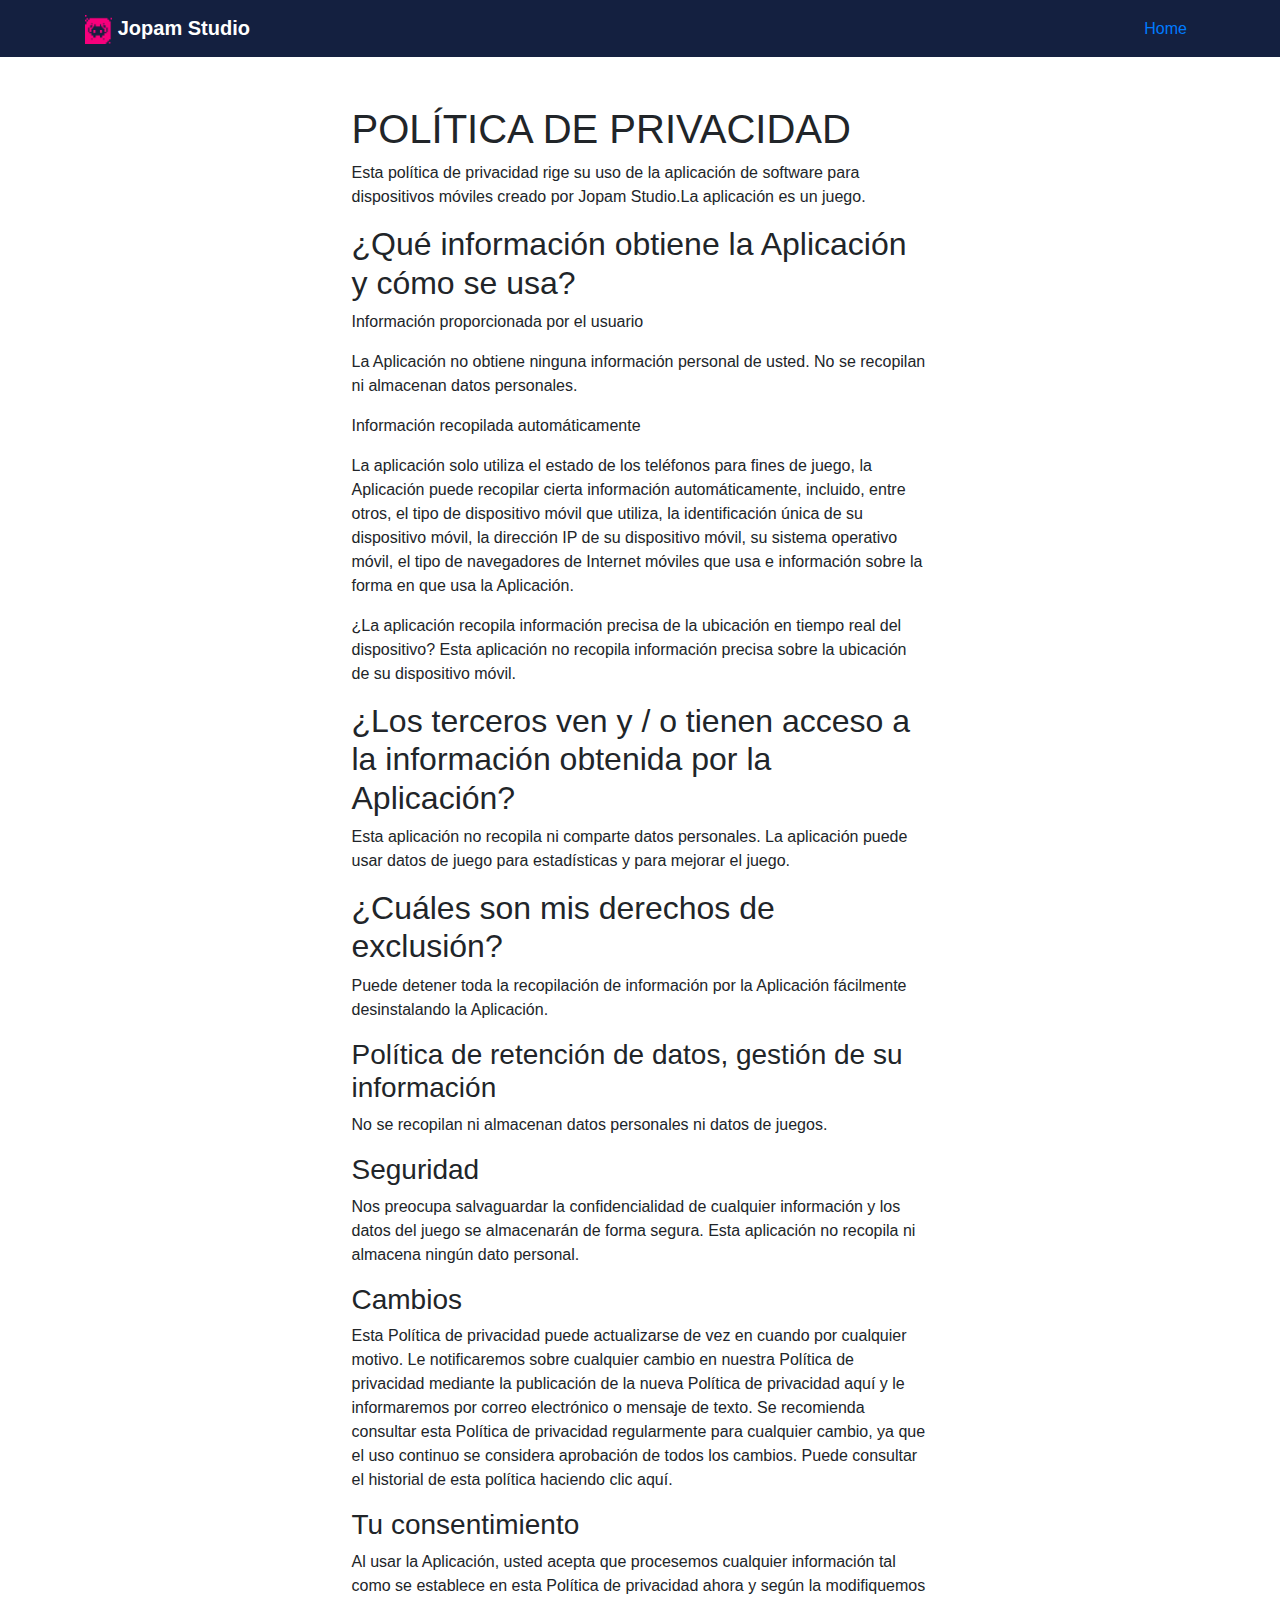
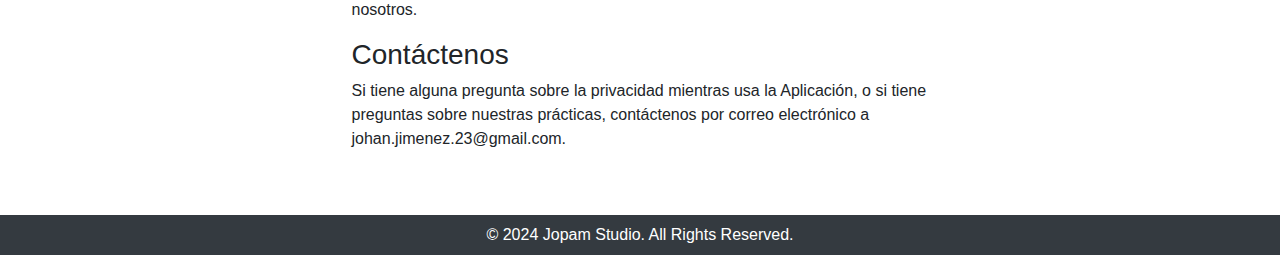
==== pages/policy.html @ e17bd19c "`chore: Update Google tag configuration in index.html and policy.html`" ====
<!DOCTYPE html>
<html lang="es">
  <head>
    <meta charset="UTF-8" />
    <meta name="viewport" content="width=device-width, initial-scale=1.0" />
    <meta http-equiv="X-UA-Compatible" content="ie=edge" />

    <!-- Etiquetas para mostrar descripción cuando se comparte la página -->
    <!-- para que aparesca en linkedin -->
    <meta property="og:title" content="Mangú Games Page" />
    <meta
      property="og:image"
      content="//johanjimenex.github.io/NolansGalaxyWeb/images/jopam_studio_logo.png"
    />
    <meta
      name="description"
      content="Descarga Nolan's Galaxy en tus dispositivo móvil o tablet, desde tu tienda de aplicaciones, disponible para Android y Iphone."
    />
    <meta
      property="og:description"
      content="Descarga Nolan's Galaxy en tus dispositivo móvil o tablet, desde tu tienda de aplicaciones, disponible para Android y Iphone."
    />
    <meta
      property="og:url"
      content="https://johanjimenex.github.io/NolansGalaxyWeb"
    />

    <link rel="icon" type="image/png" href="./images/favicon.png" />
    <title>Jopam Studio</title>

    <!-- FONT AWESOME CSS FOR ICON -->
    <link
      rel="stylesheet"
      href="https://cdnjs.cloudflare.com/ajax/libs/font-awesome/5.15.3/css/all.min.css"
    />
    <!-- <link rel="stylesheet" href="../css/style.css" /> -->
    <link rel="stylesheet" href="../css/bootstrap.css" />
  </head>

  <!-- Google tag (gtag.js) -->
  <script
    async
    src="https://www.googletagmanager.com/gtag/js?id=G-SDJTGJWL7X"
  ></script>
  <script>
    window.dataLayer = window.dataLayer || [];
    function gtag() {
      dataLayer.push(arguments);
    }
    gtag("js", new Date());

    gtag("config", "G-SDJTGJWL7X");
    
  </script>

  <body>
    <!-- NAVA BAR -->
    <nav class="navbar navbar-expand-lg" style="background-color: #142040">
      <div class="container">
        <a class="navbar-brand" href="../index.html">
          <img src="../images/favicon.png" style="width: 1.7rem" />
          <span class="text-white"><strong>Jopam</strong></span>
          <span class="text-white"> <strong>Studio</strong></span>
        </a>

        <button
          class="navbar-toggler"
          type="button"
          data-toggle="collapse"
          data-target="#navbarNav"
          aria-controls="navbarNav"
          aria-expanded="false"
          aria-label="Toggle navigation"
        >
          <span class="navbar-toggler-icon"></span>
        </button>

        <div class="collapse navbar-collapse" id="navbarNav">
          <ul class="navbar-nav ml-auto">
            <li class="nav-item active">
              <a class="nav-link" href="../index.html">Home</a>
            </li>
          </ul>
        </div>
      </div>
    </nav>

    <article class="row my-5 px-5">
      <div class="col-md-6 col-12 mx-auto">
        <h1>POLÍTICA DE PRIVACIDAD</h1>

        <p>
          Esta política de privacidad rige su uso de la aplicación de software
          para dispositivos móviles creado por Jopam Studio.La aplicación es un
          juego.
        </p>

        <h2>¿Qué información obtiene la Aplicación y cómo se usa?</h2>
        <p>Información proporcionada por el usuario</p>

        <p>
          La Aplicación no obtiene ninguna información personal de usted. No se
          recopilan ni almacenan datos personales.
        </p>

        <p>Información recopilada automáticamente</p>

        <p>
          La aplicación solo utiliza el estado de los teléfonos para fines de
          juego, la Aplicación puede recopilar cierta información
          automáticamente, incluido, entre otros, el tipo de dispositivo móvil
          que utiliza, la identificación única de su dispositivo móvil, la
          dirección IP de su dispositivo móvil, su sistema operativo móvil, el
          tipo de navegadores de Internet móviles que usa e información sobre la
          forma en que usa la Aplicación.
        </p>

        <p>
          ¿La aplicación recopila información precisa de la ubicación en tiempo
          real del dispositivo? Esta aplicación no recopila información precisa
          sobre la ubicación de su dispositivo móvil.
        </p>

        <h2>
          ¿Los terceros ven y / o tienen acceso a la información obtenida por la
          Aplicación?
        </h2>
        <p>
          Esta aplicación no recopila ni comparte datos personales. La
          aplicación puede usar datos de juego para estadísticas y para mejorar
          el juego.
        </p>

        <h2>¿Cuáles son mis derechos de exclusión?</h2>
        <p>
          Puede detener toda la recopilación de información por la Aplicación
          fácilmente desinstalando la Aplicación.
        </p>

        <h3>Política de retención de datos, gestión de su información</h3>
        <p>No se recopilan ni almacenan datos personales ni datos de juegos.</p>

        <h3>Seguridad</h3>
        <p>
          Nos preocupa salvaguardar la confidencialidad de cualquier información
          y los datos del juego se almacenarán de forma segura. Esta aplicación
          no recopila ni almacena ningún dato personal.
        </p>

        <h3>Cambios</h3>
        <p>
          Esta Política de privacidad puede actualizarse de vez en cuando por
          cualquier motivo. Le notificaremos sobre cualquier cambio en nuestra
          Política de privacidad mediante la publicación de la nueva Política de
          privacidad aquí y le informaremos por correo electrónico o mensaje de
          texto. Se recomienda consultar esta Política de privacidad
          regularmente para cualquier cambio, ya que el uso continuo se
          considera aprobación de todos los cambios. Puede consultar el
          historial de esta política haciendo clic aquí.
        </p>

        <h3>Tu consentimiento</h3>
        <p>
          Al usar la Aplicación, usted acepta que procesemos cualquier
          información tal como se establece en esta Política de privacidad ahora
          y según la modifiquemos nosotros.
        </p>

        <h3>Contáctenos</h3>
        <p>
          Si tiene alguna pregunta sobre la privacidad mientras usa la
          Aplicación, o si tiene preguntas sobre nuestras prácticas, contáctenos
          por correo electrónico a johan.jimenez.23@gmail.com.
        </p>
      </div>
    </article>

    <footer class="bg-dark text-white text-center p-2">
      <p class="mb-0">© 2024 Jopam Studio. All Rights Reserved.</p>
    </footer>
  </body>
</html>
---- css/style.css ----
* {
  margin: 0;
  padding: 0;
  box-sizing: border-box;
}

@font-face {
  font-family: "DogicaPixel";
  src: url("dogicapixel.ttf") format("truetype");
}

body {
  font-family: "DogicaPixel", sans-serif !important ;
  font-size: 0.7rem !important;
}

* {
  scroll-behavior: smooth;
}

.background {
  background-image: url(../images/background.jpg);
  background-size: cover;
  width: 100%;
  height: 100%;
}

.cover {
  background: #00000068;
  height: 100%;
}

.bg-my-dark {
  background-color: #142040 !important;
}

.navbar-nav .nav-item .nav-link {
  color: #cbf4ff !important;
}

.cursor-pointer {
  cursor: pointer;
}

.cursor-pointer:hover {
  opacity: 0.8;
}
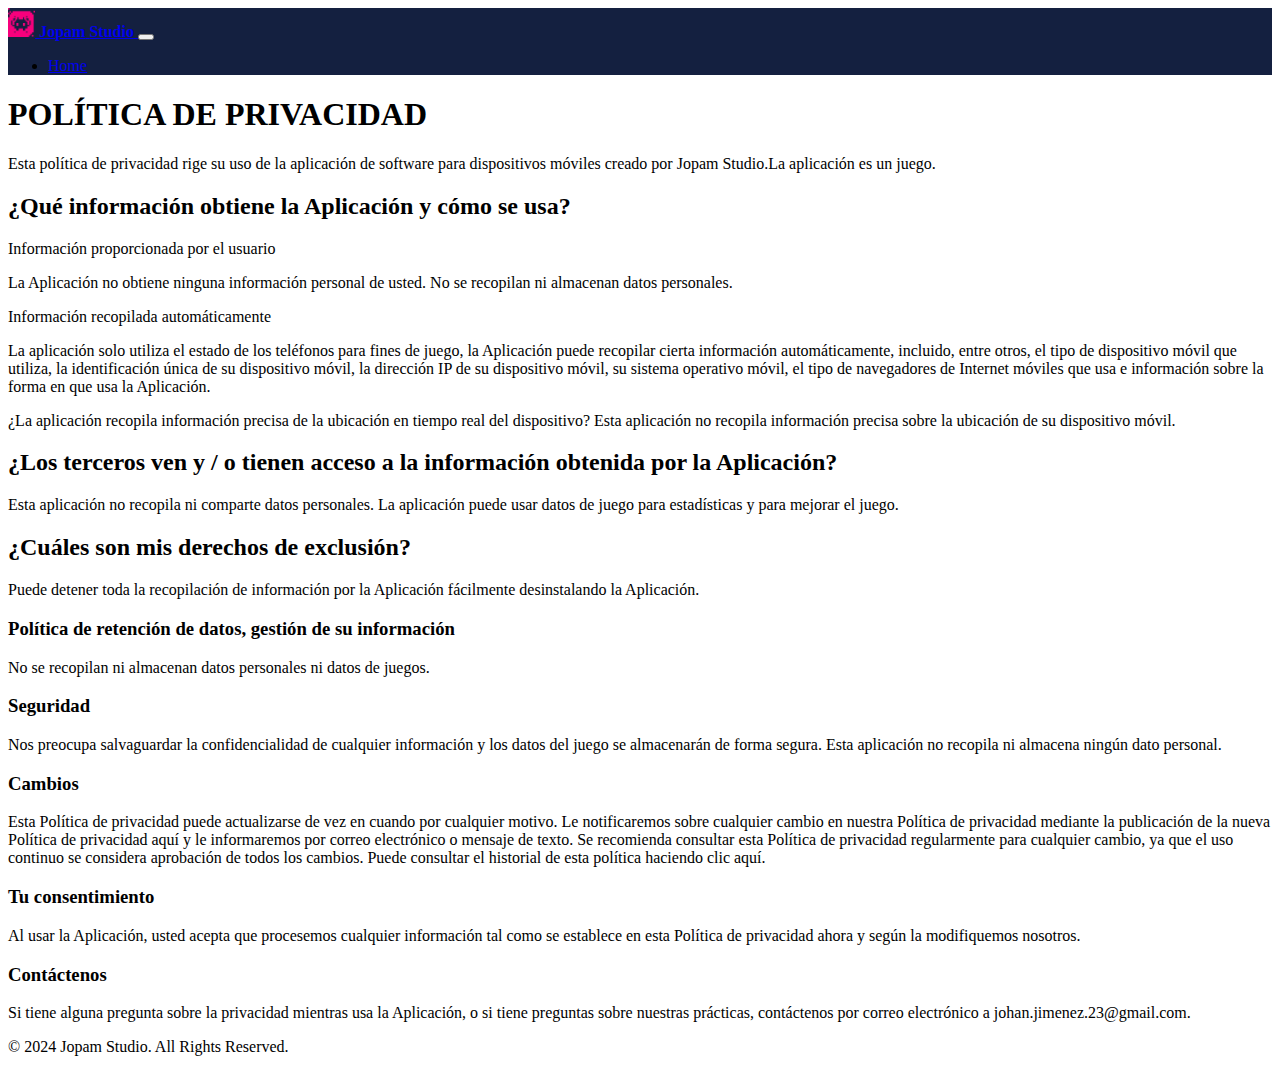
==== commit 66ca5e23: "chore: Update Open Graph meta tags and content for Domino Apunte y Anota" ====
--- a/pages/policy.html
+++ b/pages/policy.html
@@ -7,23 +7,26 @@
 
     <!-- Etiquetas para mostrar descripción cuando se comparte la página -->
     <!-- para que aparesca en linkedin -->
-    <meta property="og:title" content="Mangú Games Page" />
+    <meta property="og:site_name" content="Domino Apunte y Anota App" />
+    <meta property="og:title" content="Domino Apunte y Anota App" />
     <meta
       property="og:image"
-      content="//johanjimenex.github.io/NolansGalaxyWeb/images/jopam_studio_logo.png"
+      content="https://johanjimenex.github.io/Domino-Apunte-Y-Anota-Web/images/meta_image.png"
     />
     <meta
       name="description"
-      content="Descarga Nolan's Galaxy en tus dispositivo móvil o tablet, desde tu tienda de aplicaciones, disponible para Android y Iphone."
+      content="Descarga Domino Apunte y Anota en tus dispositivo móvil o tablet, desde tu tienda de aplicaciones, disponible para Android y Iphone."
     />
     <meta
       property="og:description"
-      content="Descarga Nolan's Galaxy en tus dispositivo móvil o tablet, desde tu tienda de aplicaciones, disponible para Android y Iphone."
+      content="Descarga Domino Apunte y Anota en tus dispositivo móvil o tablet, desde tu tienda de aplicaciones, disponible para Android y Iphone."
     />
     <meta
       property="og:url"
-      content="https://johanjimenex.github.io/NolansGalaxyWeb"
+      content="https://johanjimenex.github.io/Domino-Apunte-Y-Anota-Web"
     />
+    <meta property="og:type" content="website" />
+    <meta property="og:updated_time" content="1440432930" />
 
     <link rel="icon" type="image/png" href="./images/favicon.png" />
     <title>Jopam Studio</title>
@@ -33,8 +36,10 @@
       rel="stylesheet"
       href="https://cdnjs.cloudflare.com/ajax/libs/font-awesome/5.15.3/css/all.min.css"
     />
-    <!-- <link rel="stylesheet" href="../css/style.css" /> -->
-    <link rel="stylesheet" href="../css/bootstrap.css" />
+    <link rel="stylesheet" href="css/style.css" />
+    <link rel="stylesheet" href="css/bootstrap.css" />
+
+    <title>Domino Apunte y Anota</title>
   </head>
 
   <!-- Google tag (gtag.js) -->
@@ -50,7 +55,6 @@
     gtag("js", new Date());
 
     gtag("config", "G-SDJTGJWL7X");
-    
   </script>
 
   <body>
